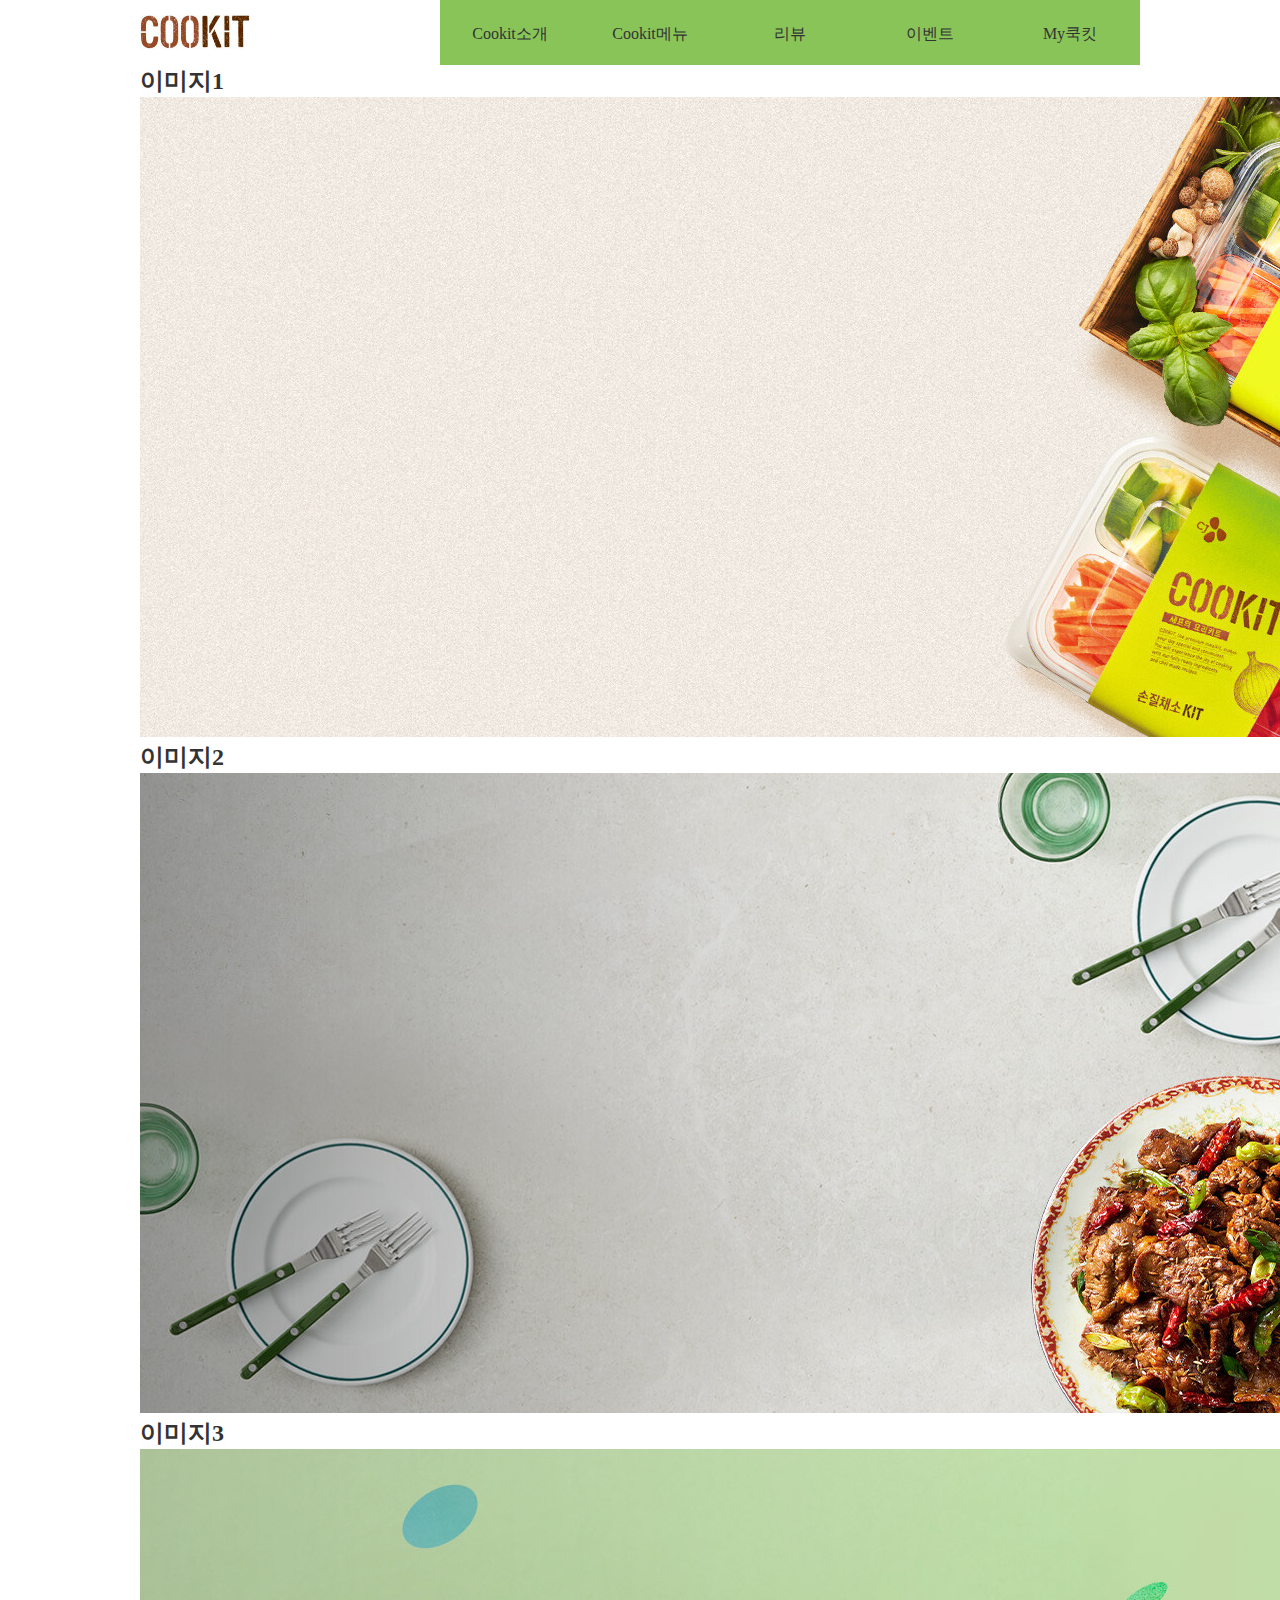
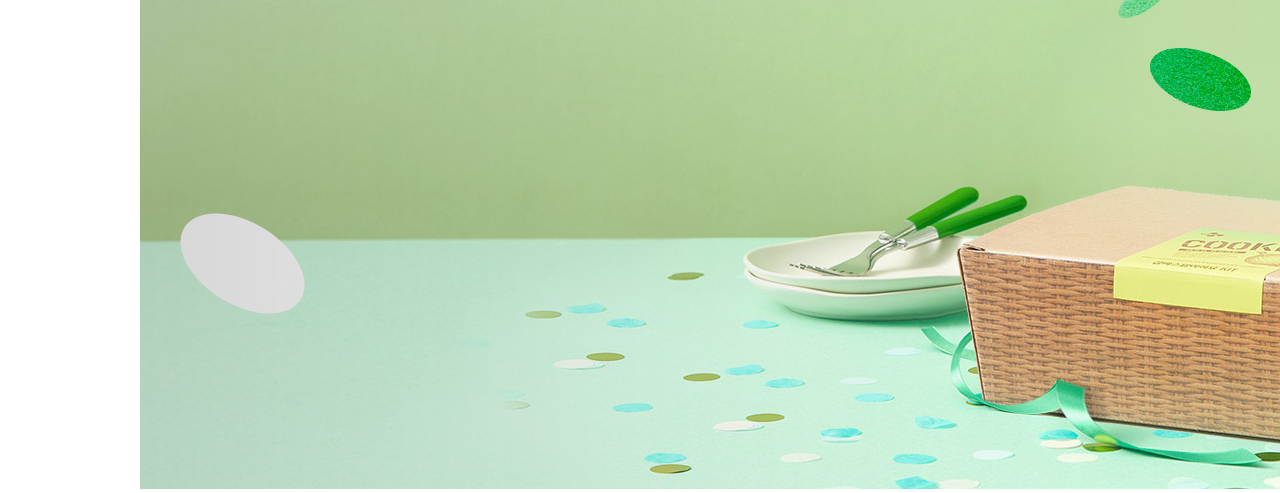
==== web/222/index.html @ 96abb192 "Add files via upload" ====
<!DOCTYPE html>
<html lang="ko">
<head>
    <meta charset="UTF-8">
    <meta http-equiv="X-UA-Compatible" content="IE=edge">
    <meta name="viewport" content="width=device-width, initial-scale=1.0">
    <title>Kookit</title>
    <link rel="stylesheet" href="css/style.css">
</head>
<body>
    <div id="wrap">
        <header id="header" class="clearfix">
            <h1>
                <a href="#">
                    <img src="img/logo.jpg" alt="cookit">
                </a>
            </h1>
            <nav class="nav">
                <ul class="clearfix">
                    <li>
                        <a href="#">Cookit소개</a>
                        <ul class="submenu">
                            <li><a href="#">sub-menu1</a></li>
                            <li><a href="#">sub-menu2</a></li>
                            <li><a href="#">sub-menu3</a></li>
                            <li><a href="#">sub-menu4</a></li>
                        </ul> <!-- .submenu end -->
                    </li>
                    <li>
                        <a href="#">Cookit메뉴</a>
                        <ul class="submenu">
                            <li><a href="#">sub-menu1</a></li>
                            <li><a href="#">sub-menu2</a></li>
                            <li><a href="#">sub-menu3</a></li>
                            <li><a href="#">sub-menu4</a></li>
                        </ul> <!-- .submenu end -->
                    </li>
                    <li>
                        <a href="#">리뷰</a>
                        <ul class="submenu">
                            <li><a href="#">sub-menu1</a></li>
                            <li><a href="#">sub-menu2</a></li>
                            <li><a href="#">sub-menu3</a></li>
                            <li><a href="#">sub-menu4</a></li>
                        </ul> <!-- .submenu end -->
                    </li>
                    <li>
                        <a href="#">이벤트</a>
                        <ul class="submenu">
                            <li><a href="#">sub-menu1</a></li>
                            <li><a href="#">sub-menu2</a></li>
                            <li><a href="#">sub-menu3</a></li>
                            <li><a href="#">sub-menu4</a></li>
                        </ul> <!-- .submenu end -->
                    </li>
                    <li>
                        <a href="#">My쿡킷</a>
                        <ul class="submenu">
                            <li><a href="#">sub-menu1</a></li>
                            <li><a href="#">sub-menu2</a></li>
                            <li><a href="#">sub-menu3</a></li>
                            <li><a href="#">sub-menu4</a></li>
                        </ul> <!-- .submenu end -->
                    </li>
                </ul>
            </nav> <!-- .nav end -->
        </header> <!-- #header end -->

        <section id="banner">
            <div class="slidelist">
                <div class="slideImg">
                    <h2>이미지1</h2>
                    <img src="img/main1.jpg" alt="cookit앱 런칭이벤트">
                </div> <!-- .slideImg end -->
                <div class="slideImg">
                    <h2>이미지2</h2>
                    <img src="img/main2.jpg" alt="cookit앱 런칭이벤트">
                </div> <!-- .slideImg end -->
                <div class="slideImg">
                    <h2>이미지3</h2>
                    <img src="img/main3.jpg" alt="cookit앱 런칭이벤트">
                </div> <!-- .slideImg end -->
            </div> <!-- .slidelist end -->
        </section> <!-- #banner end -->


    </div> <!-- #wrap end -->




    <!-- 💛제이쿼리 -->
    <script src="https://code.jquery.com/jquery-1.12.4.min.js" ></script>

    <script>
        $('.nav ul li').mouseover(function(){
            $(this).find('.submenu').stop().slideDown()
        })
        $('.nav ul li').mouseout(function(){
            $(this).find('.submenu').stop().slideUp()
        })

    </script>

</body>
</html>
---- web/222/css/style.css ----
@charset "UTF-8";

*{margin: 0; padding: 0;}
li {list-style: none;}
a {text-decoration: none; color: inherit;}
body {color: #333;}


.clearfix::after {
    content: '';
    clear: both;
    display: block;
}


/* 💛#wrap */
#wrap {
    width: 1000px;
    margin: 0 auto; /* 블럭요소 중앙정렬 */
}

#header {}
#header h1 {
    float: left; /* 부모인 header의 왼쪽에 붙겠다 */
    width: 110px;
    padding: 15px 0 0;
} 
#header h1 a {}
#header h1 a img {
 /* 인라인요소는 공간을 인식하지 못함
    But, ✔ 인라인요소이면서 공간을 인식하는 요소가 있음 -> "img, button" */

    width: 100%; /* 할아버지인 h1의 공간기준 (부모인 a태그도 인라인 요소이므로) */

}

#header .nav {
    float: right; /* 부모인 header의 오른쪽에 붙겠다 */
    background-color: #89c459;
} 
#header .nav ul {}
#header .nav ul li {
    float: left; /* 부모인 ul의 왼쪽에 붙겠다 */
    width: 140px;
    text-align: center; /* ✔자식중 인라인요소가 있으면 가운데정렬하라 */
    position: relative;
} 
#header .nav ul li a {
    display: block; 
    /* ✔ 1. a태그를 블럭요소로 변경해야 a영역 벗어나도 (같은줄 한정) 손가락마우스 잡힘 */
    padding: 24px 20px 20px; /* 2. 패딩값을 줘야 (높이)에도 모두 손가락 잡힘*/
    transition: 0.3s;
}
#header .nav ul li a:hover {
    background-color: #95c271;
}
#header .nav ul li .submenu {
    display: none;
    position: absolute; /* 부모 li에 relative 고정 */
    top: 65px; left: 0;
}
#header .nav ul li .submenu li {}
#header .nav ul li .submenu li a {
    background-color: #a2d17b;
    padding: 10px;
    color: #fff;
}
#header .nav ul li .submenu li a:hover {
    background-color: #95c271;
}
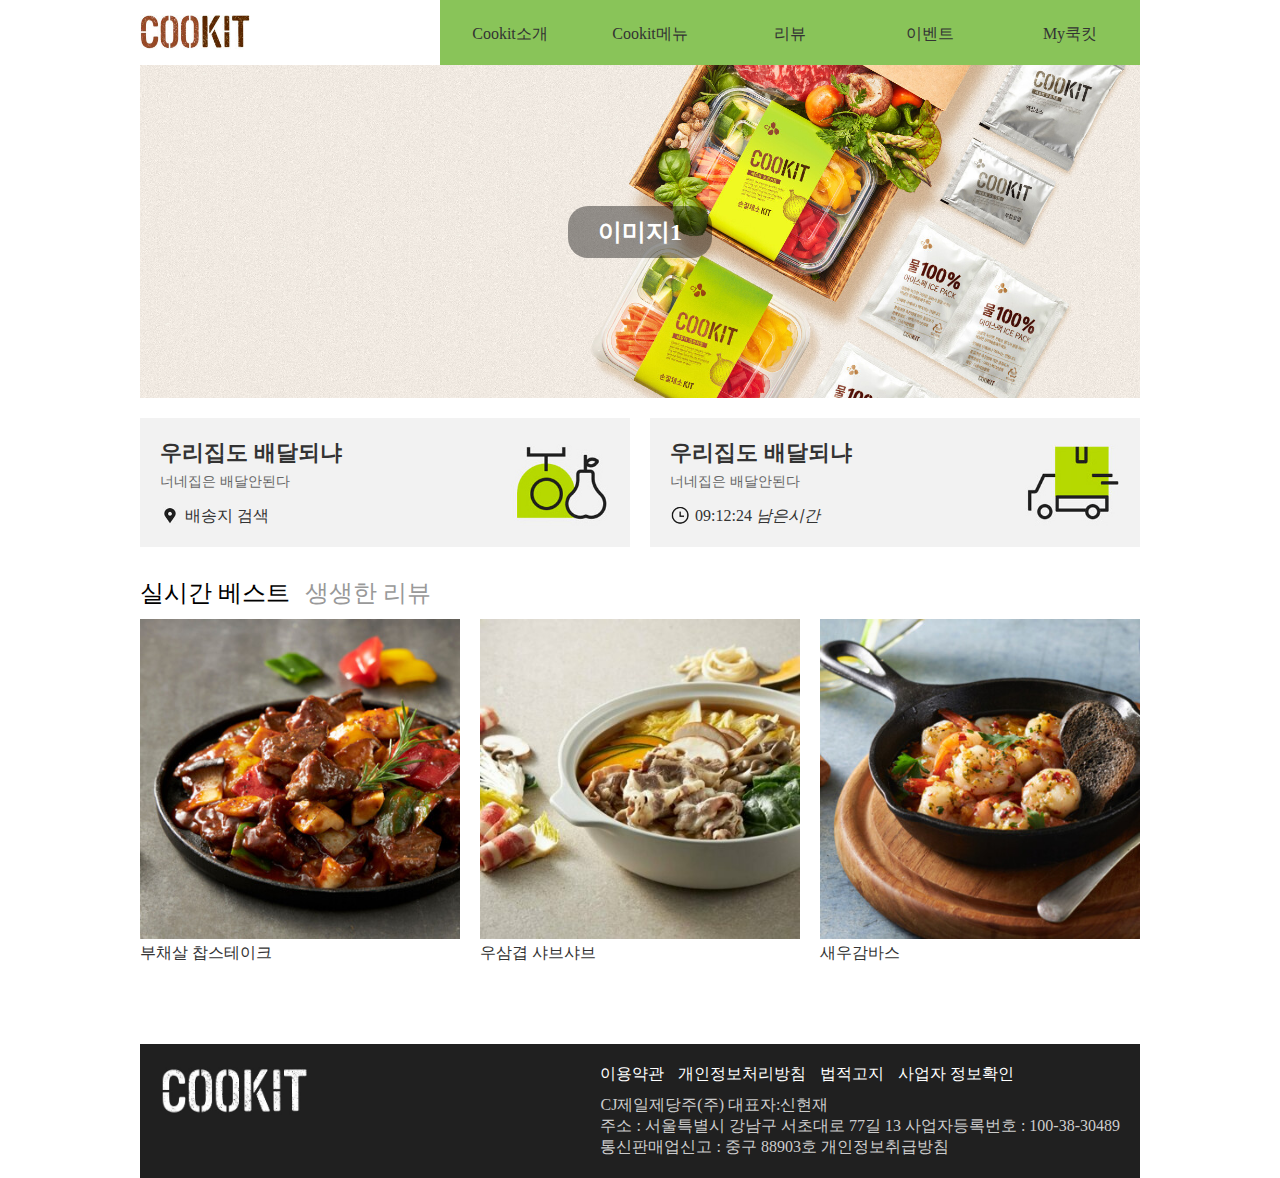
==== commit 1e0cddff: "Add files via upload" ====
--- a/web/222/index.html
+++ b/web/222/index.html
@@ -59,7 +59,7 @@
                             <li><a href="#">sub-menu1</a></li>
                             <li><a href="#">sub-menu2</a></li>
                             <li><a href="#">sub-menu3</a></li>
-                            <li><a href="#">sub-menu4</a></li>
+                            <li class="contact"><a href="#">sub-menu4</a></li>
                         </ul> <!-- .submenu end -->
                     </li>
                 </ul>
@@ -67,7 +67,7 @@
         </header> <!-- #header end -->
 
         <section id="banner">
-            <div class="slidelist">
+            <div class="slidelist clearfix">
                 <div class="slideImg">
                     <h2>이미지1</h2>
                     <img src="img/main1.jpg" alt="cookit앱 런칭이벤트">
@@ -83,8 +83,94 @@
             </div> <!-- .slidelist end -->
         </section> <!-- #banner end -->
 
+        <section id="content1" class="clearfix">
+            <article class="left">
+                <h2 class="title">우리집도 배달되냐</h2>
+                <p class="desc">너네집은 배달안된다</p>
+                <a href="#" class="btn">배송지 검색</a>
+            </article> <!-- .left end -->
+            <article class="right">
+                <h2 class="title">우리집도 배달되냐</h2>
+                <p class="desc">너네집은 배달안된다</p>
+                <a href="#" class="btn">09:12:24 <em>남은시간</em> </a>
+                                            <!-- em(강조)이탤릭체 -->
+            </article> <!-- .right end -->
+        </section> <!-- #content1 end -->
+
+        <div id="content2">
+            <div class="tab_menu">
+                <div class="tab_btn">
+                    <ul class="clearfix">
+                        <li class="active">
+                            <a href="#">실시간 베스트</a>
+                        </li> <!-- .active end -->
+                        <li>
+                            <a href="#">생생한 리뷰</a>
+                        </li>
+                    </ul>
+                </div> <!-- .tab_btn end -->
+                <div class="tab_cont">
+                    <div class="best">
+                        <figure>
+                            <img src="img/banner1.jpeg" alt="찹스테이크">
+                            <figcaption>부채살 찹스테이크</figcaption>
+                        </figure>
+                        <figure>
+                            <img src="img/banner2.jpg" alt="샤브샤브">
+                            <figcaption>우삼겹 샤브샤브</figcaption>
+                        </figure>
+                        <figure>
+                            <img src="img/banner3.jpg" alt="감바스">
+                            <figcaption>새우감바스</figcaption>
+                        </figure>
+                    </div> <!-- .best end -->
+                    <div class="view">
+                        <figure>
+                            <img src="img/banner4.jpg" alt="쭈꾸미볶음">
+                            <figcaption>불쭈꾸미볶음</figcaption>
+                        </figure>
+                        <figure>
+                            <img src="img/banner5.jpg" alt="어복쟁반">
+                            <figcaption>평양식 어복쟁반</figcaption>
+                        </figure>
+                        <figure>
+                            <img src="img/banner6.jpeg" alt="토마토스튜">
+                            <figcaption>토마토비프스튜</figcaption>
+                        </figure>
+                    </div> <!-- .view end -->
+                </div> <!-- .tab_cont end -->
+            </div> <!-- .tab_menu end -->
+        </div> <!-- #content2 end -->
+
+        <footer>
+            <div id="footer">
+                <h2><img src="img/flogo.jpg" alt="cookit"></h2>
+                <div class="foot">
+                    <ul>
+                        <li><a href="#">이용약관</a></li>
+                        <li><a href="#">개인정보처리방침</a></li>
+                        <li><a href="#">법적고지</a></li>
+                        <li><a href="#">사업자 정보확인</a></li>
+                    </ul>
+                    <address>
+                        CJ제일제당주(주) 대표자:신현재<br>
+                        주소 : 서울특별시 강남구 서초대로 77길 13
+                        사업자등록번호 : 100-38-30489<br>
+                        통신판매업신고 : 중구 88903호 개인정보취급방침
+                    </address>
+                </div> <!-- .foot end -->
+            </div> <!-- #footer end -->
+        </footer>
 
     </div> <!-- #wrap end -->
+
+    <!-- layer 팝업 -->
+    <div class="layer-bg">
+        <div class="layer">
+            <h2>제목</h2>
+            <a href="#" class="close">닫기</a>
+        </div> <!-- .layer end -->
+    </div> <!-- .layer-bg end -->
 
 
 
@@ -93,6 +179,8 @@
     <script src="https://code.jquery.com/jquery-1.12.4.min.js" ></script>
 
     <script>
+        //🔸nav메뉴
+
         $('.nav ul li').mouseover(function(){
             $(this).find('.submenu').stop().slideDown()
         })
@@ -100,6 +188,80 @@
             $(this).find('.submenu').stop().slideUp()
         })
 
+        //🔸slide
+
+        var currentIndex=0;
+        //console.log(currentIndex) //consol에 var로 명칭한 currentIndex=0;을 찍어라
+
+        //setInterval(어떤일, 시간) -> 시간마다 어떤일이 일어난다
+        //setInterval(function(){}, 1000) -> 1초(1000)마다 함수가 실행됨
+
+        /* if(조건문){
+            조건문이 참일 때 실행문
+        } else {
+            조건문이 거짓일 때 실행문
+        } */
+
+        setInterval(function(){
+            if (currentIndex<2){
+                currentIndex++; //++은 1씩 더해진다
+            } else {
+                currentIndex=0;
+            }
+
+            var slidePosition=currentIndex * (-1000)+"px" ;
+            console.log(slidePosition)
+
+            // $('.slidelist').animate({실행문},시간)
+            $('.slidelist').animate({
+                left:slidePosition
+            },1000)
+        }, 3000)
+
+        //🔸tab메뉴
+        var tabBtn=$('.tab_btn ul li');
+        var tabCont=$('.tab_cont>div');
+
+        tabCont.hide().eq(0).show();
+
+        // .hide() --> display:none;
+        // .show() --> display:block;
+        // .eq() --> equivalent(동등) 같다라는 의미
+        // .index() --> 부모로부터 몇번째 자식인지 찾을 때 사용
+        // 태그들이 태생적으로 가지고 태어나는 번호
+        // 같은부모 밑에 자식은 0번부터 번호를 가진다
+     
+        //tabBtn.click(할일); 클릭하면 할일
+        tabBtn.click(function(){
+            var index=$(this).index();
+            console.log(index)
+            tabCont.hide();
+            tabCont.eq(index).show();
+            tabBtn.removeClass('active')
+            $(this).addClass('active');
+
+        })
+
+
+        //🔸윈도우 창 연결하기
+        //$(.contact).click(어떤일)
+        //$(.contact).click(function(){})
+        $('.contact').click(function(){
+            window.open("contact.html", "cookit-child", "width=400,height=300,left=100,top=200");
+           //window.open("연결할 페이지", "이름", "width=200,height=100");
+        })
+
+
+        //🔸팝업창
+        $('#content1 .right').click(function(){
+            $('.layer-bg').show();
+            $('.layer-bg').fadeIn();
+        })
+        $('.layer .close').click(function(){
+            $('.layer-bg').hide();
+            $('.layer-bg').fadeOut();
+        })
+
     </script>
 
 </body>
--- a/web/222/css/style.css
+++ b/web/222/css/style.css
@@ -19,26 +19,22 @@
     margin: 0 auto; /* 블럭요소 중앙정렬 */
 }
 
-#header {}
 #header h1 {
     float: left; /* 부모인 header의 왼쪽에 붙겠다 */
     width: 110px;
     padding: 15px 0 0;
 } 
-#header h1 a {}
 #header h1 a img {
  /* 인라인요소는 공간을 인식하지 못함
     But, ✔ 인라인요소이면서 공간을 인식하는 요소가 있음 -> "img, button" */
 
     width: 100%; /* 할아버지인 h1의 공간기준 (부모인 a태그도 인라인 요소이므로) */
-
 }
 
 #header .nav {
     float: right; /* 부모인 header의 오른쪽에 붙겠다 */
     background-color: #89c459;
 } 
-#header .nav ul {}
 #header .nav ul li {
     float: left; /* 부모인 ul의 왼쪽에 붙겠다 */
     width: 140px;
@@ -58,8 +54,8 @@
     display: none;
     position: absolute; /* 부모 li에 relative 고정 */
     top: 65px; left: 0;
-}
-#header .nav ul li .submenu li {}
+    z-index: 100; /* 제이쿼리로 넘어간 서브메뉴 앞으로 올리기 */
+}
 #header .nav ul li .submenu li a {
     background-color: #a2d17b;
     padding: 10px;
@@ -67,4 +63,195 @@
 }
 #header .nav ul li .submenu li a:hover {
     background-color: #95c271;
+}
+
+
+/* 💛 #banner */
+#banner {
+    overflow: hidden;  /* 2) 제이쿼리 실행을 위해서 작성 */
+}
+#banner .slidelist {
+    width: 3000px;
+    position: relative; /* 1) 제이쿼리 실행을 위해서 작성 */
+}
+#banner .slidelist .slideImg {
+    position: relative;
+    float: left; /* ❗ float주면 부모가 깨짐, 부모인 slidelist(html)에 약처리 */
+    width: 1000px;
+}
+#banner .slidelist .slideImg h2 {
+    position: absolute;
+    top: 50%; left: 50%;
+    transform: translate(-50%, -50%);
+    background-color: rgba(0,0,0,0.4);
+    color: #fff;
+    padding: 10px 30px;
+    border-radius: 20px;
+}
+#banner .slidelist .slideImg img {
+    width: 100%;
+    display: block; /* img태그 아래쪽 빈틈처리 (원인:img태그가 인라인요소이므로 빈틈생김) */
+    /* ❗ 해결방법 - 1. display:block;  2)vertical-align:top; */
+}
+
+
+/* 💛 #content1 */
+#content1 {
+    margin-top: 20px;
+}
+
+#content1 .left {
+    float: left;
+    width: 49%;
+
+    /* ✔ 백그라운드 */
+    /* background-color: #f2f2f2;
+    background-image: url(../img/bg1.jpg);  ✔(../)는 상위폴더 의미
+    background-repeat: no-repeat; 
+    백그라운드 이미지 넣으면 자동으로 반복되는데 반복안되도록 작성
+    background-size: 100px;
+    background-position: right 20px center; */
+    /* ❗ ↓한줄로 줄이기 - background: 색상 이미지 반복 포지션/size; */
+    background: #f2f2f2 url(../img/bg1.jpg) no-repeat right 20px center/100px;
+                                                   /* 오른쪽 20px 띄운다 */
+    padding: 20px;
+    box-sizing: border-box;
+}
+#content1 .left .title {
+    font-size: 22px;
+    padding-bottom: 5px;
+}
+#content1 .left .desc {
+    font-size: 14px;
+    color: #666;
+    padding-bottom: 15px;
+}
+#content1 .left .btn {
+    background: url(../img/icon1.jpg) no-repeat left center;
+    background-size: 20px;
+    padding-left: 25px;
+
+}
+
+#content1 .right {
+    float: right;
+    width: 49%;
+    background: #f2f2f2 url(../img/bg2.jpg) no-repeat right 20px center;
+    background-size: 100px;
+    padding: 20px;
+    box-sizing: border-box;
+}
+#content1 .right .title {
+    font-size: 22px;
+    padding-bottom: 5px;
+}
+#content1 .right .desc {
+    font-size: 14px;
+    color: #666;
+    padding-bottom: 15px;
+}
+#content1 .right .btn {
+    background: url(../img/icon2.jpg) no-repeat left center;
+    background-size: 20px;
+    padding-left: 25px;
+}
+
+
+/* 💛#content2 */
+#content2 {
+    margin-top: 30px;
+}
+#content2 .tab_btn ul li {
+    float: left;
+    margin-right: 15px;
+}
+#content2 .tab_btn ul li a {
+    color: #999;
+    font-size: 24px;
+    /* 인라인요소는 padding, margin의 상하는 적용안됨 */
+    display: block;
+    padding-bottom: 10px;
+}
+#content2 .tab_btn ul li.active a {
+    color: #000;
+}
+
+#content2 .tab_cont {}
+#content2 .tab_cont>div { overflow: hidden; }
+/* ❗ float로 부모의 깨진영역 부모영역에 overflow:hidden으로 약처리 가능하지만,
+   메뉴(nav)처럼 마우스 올렸을 때 나오는 그런 것들에는 사용불가
+   1. clear:both;
+   2. overflow:hidden;
+   3. 강제로 높이값 설정*/
+#content2 .tab_cont>div figure {
+    float: left;
+    width: 32%;
+    margin-right: 2%;
+}
+#content2 .tab_cont>div figure:last-child {
+    margin-right: 0;
+}
+#content2 .tab_cont>div figure img {
+    width: 100%;
+}
+#content2 .tab_cont>div figure figcaption {}
+
+
+/* 💛 #footer */
+#footer {
+    overflow: hidden;
+    margin-top: 80px;
+    padding: 20px;
+    background-color: #202020;
+}
+#footer h2{
+    float: left;
+}
+#footer h2 img{
+    width: 150px;
+}
+#footer .foot {
+    float: right;
+}
+#footer .foot ul {
+    padding-bottom: 10px;
+}
+#footer .foot ul li {
+    display: inline;
+    margin-left: 10px;
+}
+#footer .foot ul li:first-child {
+    margin-left: 0;
+}
+#footer .foot ul li a{
+    color: #fff;
+}
+#footer address {
+    color: #ccc;
+    font-style: normal; /* 주소태그는 기존 기울림체이므로 font-style로 해제 */
+}
+
+
+/* 💛.layer-bg (layer 팝업) */
+.layer-bg {
+    display: none;
+    position: fixed;
+    left: 0; right: 0; 
+    top: 0; bottom: 0; 
+    /* width: 100%; height: 100%; -> 창을 가득 채운다 (=top: 0; bottom: 0;)과 똑같다 */
+    width: 100%;
+    background-color: #0000009d;
+}
+.layer-bg .layer {
+    width: 500px; height: 500px;
+    position: absolute;
+    top: 50%; left: 50%;
+    transform: translate(-50%, -50%);
+    background-color: #fff;
+    padding: 20px;
+}
+.layer-bg .layer h2 {}
+.layer-bg .layer .close {
+    position: absolute;
+    right: 20px; bottom: 20px;
 }